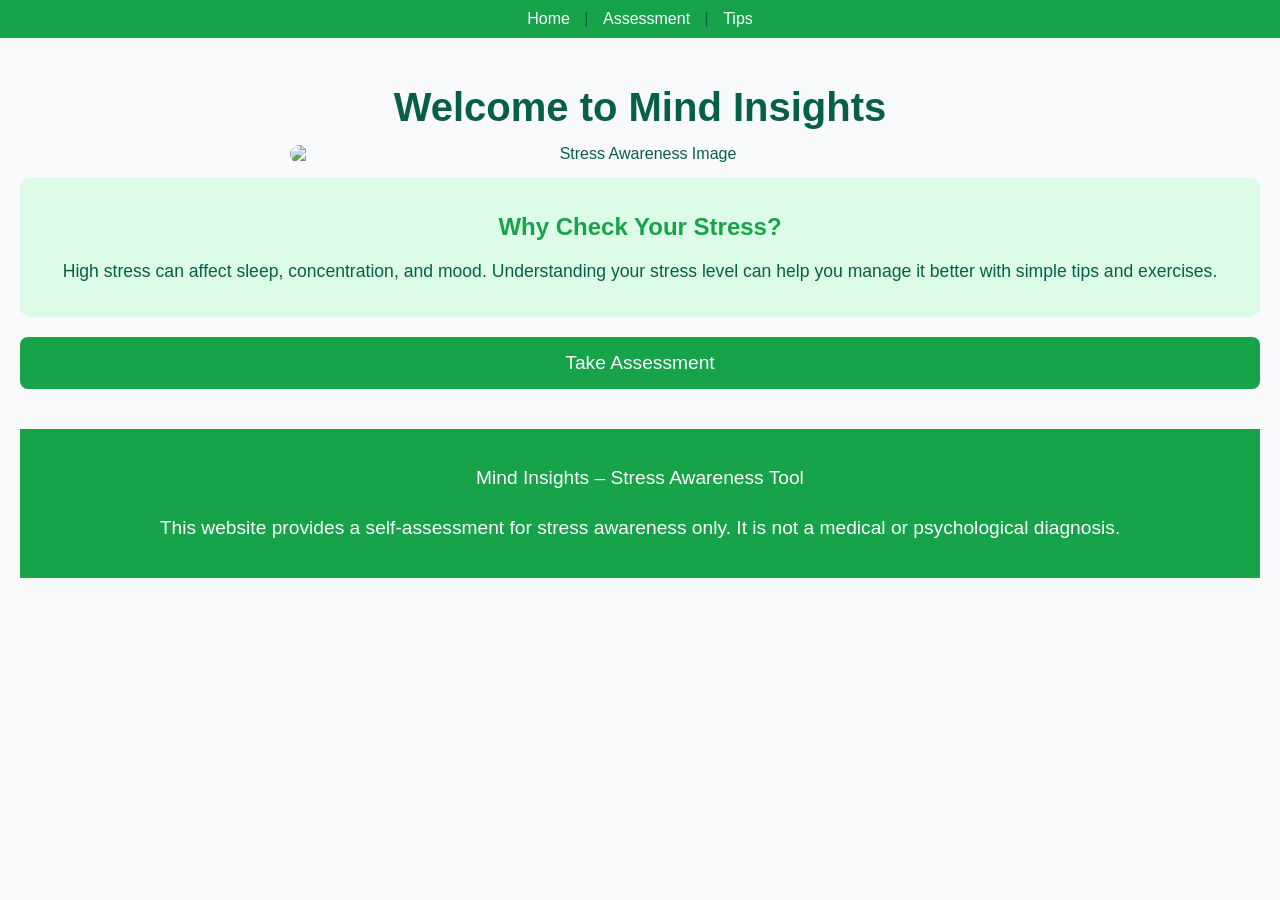
==== index.html @ a08ae41c "Update index.html" ====
<!DOCTYPE html>
<html>
<head>
  <title>Mind Insights - Home</title>
  <link rel="stylesheet" href="style.css">
  <style>
    /* Responsive adjustments for home page */
    .home-header h1 {
      font-size: 2.5rem; /* bigger for laptop */
      margin-bottom: 15px;
    }
    .home-header p {
      font-size: 1.2rem;
      line-height: 1.6;
    }
    .home-header img {
      width: 100%;
      max-width: 700px;
      height: auto;
      display: block;
      margin: 15px auto;
      border-radius: 10px;
    }
    .take-assessment-btn {
      margin: 20px auto;
      display: block;
      padding: 15px 25px;
      font-size: 1.2rem;
      background-color: #16a34a;
      color: white;
      border: none;
      border-radius: 8px;
      cursor: pointer;
      text-decoration: none;
      text-align: center;
    }
    .take-assessment-btn:hover {
      background-color: #15803d;
    }
    @media screen and (max-width: 600px) {
      .home-header h1 { font-size: 2rem; }
      .home-header p { font-size: 1rem; }
      .take-assessment-btn { font-size: 1rem; padding: 12px 20px; }
    }
    section.why-check p {
      font-size: 1.1rem;
      line-height: 1.5;
    }
  </style>
</head>
<body>
  <!-- Navigation Menu -->
  <nav>
    <a href="index.html">Home</a> |
    <a href="assessment.html">Assessment</a> |
    <a href="tips.html">Tips</a>
  </nav>

  <!-- Home Page Content -->
  <header class="home-header">
    <div style="width:100%; text-align:center;">
      <h1>Welcome to Mind Insights</h1>

      <!-- Home Page Image -->
      <img src="stress.png.jpeg" alt="Stress Awareness Image">

      <section class="why-check">
        <h2>Why Check Your Stress?</h2>
        <p>High stress can affect sleep, concentration, and mood. Understanding your stress level can help you manage it better with simple tips and exercises.</p>
      </section>

      <!-- Take Assessment Button -->
      <a href="assessment.html" class="take-assessment-btn">Take Assessment</a>

    </div>
    <footer style="margin-top:40px; padding:15px; background:#16a34a; color:white; text-align:center; font-size:0.9rem;">
  <p>Mind Insights – Stress Awareness Tool</p>
  <p>This website provides a self-assessment for stress awareness only. It is not a medical or psychological diagnosis.</p>
</footer>
  </header>
</body>
</html>
---- style.css ----
/* General Styles */
body {
  font-family: Arial, sans-serif;
  background-color: #f9fafb;
  color: #065f46;
  margin: 0;
  padding: 0;
}

/* Navigation Menu */
nav {
  background-color: #16a34a;
  padding: 10px;
  text-align: center;
}

nav a {
  color: white;
  text-decoration: none;
  margin: 0 10px;
  font-size: 1rem;
}

nav a:hover {
  text-decoration: underline;
}

/* Home & Tips Header */
header.home-header {
  padding: 20px;
  text-align: center;
}

/* Responsive Titles */
.home-header h1 {
  font-size: 2.5rem;
  margin-bottom: 15px;
}

header.home-header p {
  font-size: 1.2rem;
  line-height: 1.6;
}

/* Home Page Image Responsive */
header.home-header img {
  width: 100%;
  max-width: 700px;
  height: auto;
  display: block;
  margin: 15px auto;
  border-radius: 10px;
  object-fit: cover;
}

/* Take Assessment Button */
.take-assessment-btn, button {
  margin-top: 15px;
  padding: 12px 25px;
  font-size: 1.2rem;
  background-color: #16a34a; /* consistent green */
  color: white;
  border: none;
  border-radius: 8px;
  cursor: pointer;
  text-align: center;
}

.take-assessment-btn:hover, button:hover {
  background-color: #15803d; /* darker hover green */
}

/* Assessment Page Options Buttons */
.options button {
  display: block;
  width: 80%;
  max-width: 400px;
  padding: 12px;
  margin: 10px auto;
  font-size: 1rem;
  background: #4caf50; /* consistent green with progress bar */
  color: white;
  border: none;
  border-radius: 8px;
  cursor: pointer;
  transition: 0.2s;
}

/* Tips Page Styling */
header.home-header section {
  background-color: #dcfce7;
  padding: 15px;
  margin: 15px 0;
  border-radius: 10px;
}

header.home-header section h2 {
  color: #16a34a;
  margin-bottom: 8px;
}

header.home-header section p {
  color: #065f46;
  line-height: 1.5;
  font-size: 1.1rem;
}

/* Responsive adjustments for mobile */
@media screen and (max-width: 600px) {
  .home-header h1 { font-size: 2rem; }
  .home-header p { font-size: 1rem; }
  .take-assessment-btn, button { font-size: 1rem; padding: 12px 20px; }
  header.home-header section p { font-size: 1rem; }
}
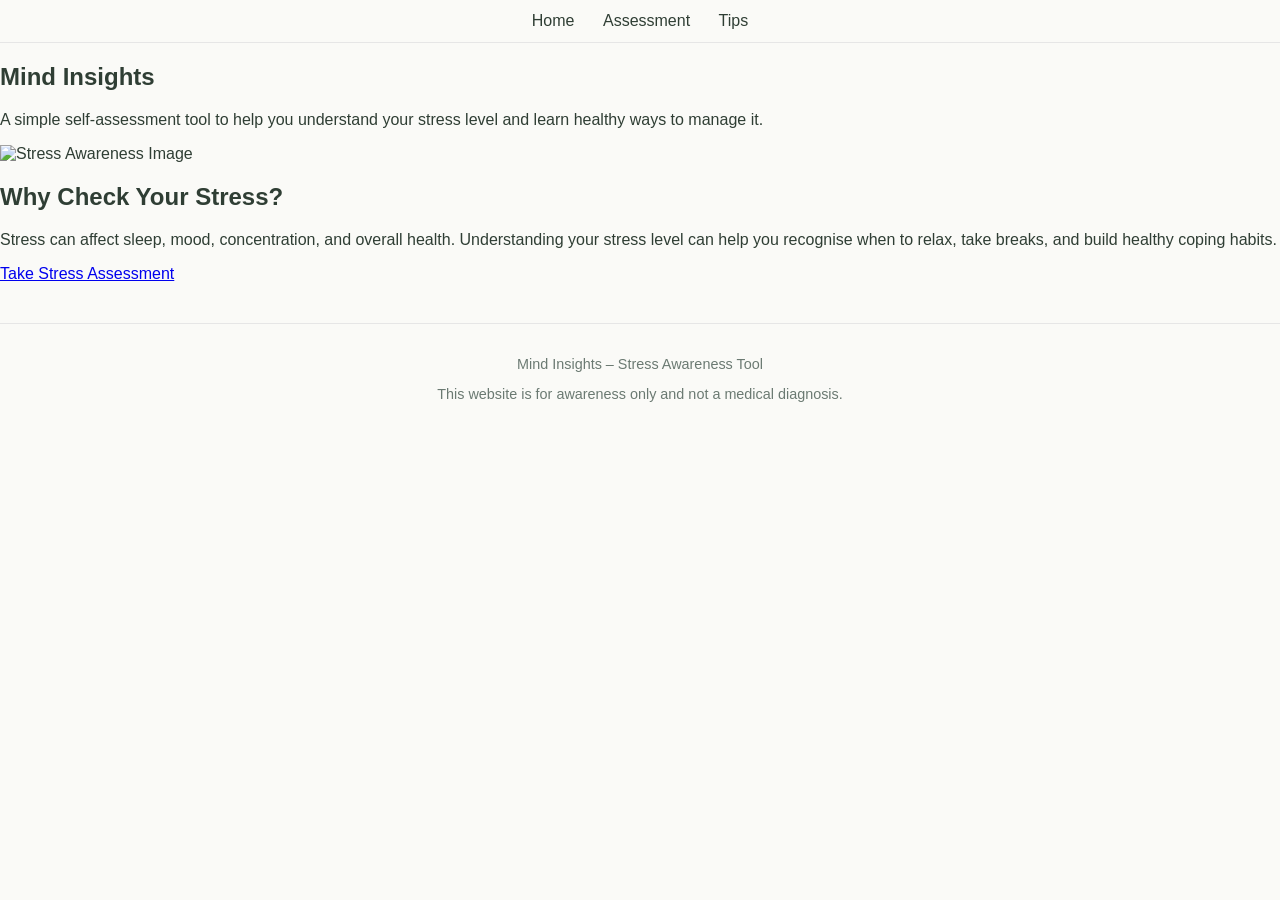
==== commit 2d46ab03: "Update index.html" ====
--- a/index.html
+++ b/index.html
@@ -1,82 +1,26 @@
-<!DOCTYPE html>
-<html>
+<!DOCTYPE html><html lang="en">
 <head>
-  <title>Mind Insights - Home</title>
-  <link rel="stylesheet" href="style.css">
-  <style>
-    /* Responsive adjustments for home page */
-    .home-header h1 {
-      font-size: 2.5rem; /* bigger for laptop */
-      margin-bottom: 15px;
-    }
-    .home-header p {
-      font-size: 1.2rem;
-      line-height: 1.6;
-    }
-    .home-header img {
-      width: 100%;
-      max-width: 700px;
-      height: auto;
-      display: block;
-      margin: 15px auto;
-      border-radius: 10px;
-    }
-    .take-assessment-btn {
-      margin: 20px auto;
-      display: block;
-      padding: 15px 25px;
-      font-size: 1.2rem;
-      background-color: #16a34a;
-      color: white;
-      border: none;
-      border-radius: 8px;
-      cursor: pointer;
-      text-decoration: none;
-      text-align: center;
-    }
-    .take-assessment-btn:hover {
-      background-color: #15803d;
-    }
-    @media screen and (max-width: 600px) {
-      .home-header h1 { font-size: 2rem; }
-      .home-header p { font-size: 1rem; }
-      .take-assessment-btn { font-size: 1rem; padding: 12px 20px; }
-    }
-    section.why-check p {
-      font-size: 1.1rem;
-      line-height: 1.5;
-    }
-  </style>
-</head>
-<body>
-  <!-- Navigation Menu -->
-  <nav>
-    <a href="index.html">Home</a> |
-    <a href="assessment.html">Assessment</a> |
-    <a href="tips.html">Tips</a>
-  </nav>
-
-  <!-- Home Page Content -->
-  <header class="home-header">
-    <div style="width:100%; text-align:center;">
-      <h1>Welcome to Mind Insights</h1>
-
-      <!-- Home Page Image -->
-      <img src="stress.png.jpeg" alt="Stress Awareness Image">
-
-      <section class="why-check">
-        <h2>Why Check Your Stress?</h2>
-        <p>High stress can affect sleep, concentration, and mood. Understanding your stress level can help you manage it better with simple tips and exercises.</p>
-      </section>
-
-      <!-- Take Assessment Button -->
-      <a href="assessment.html" class="take-assessment-btn">Take Assessment</a>
-
-    </div>
-    <footer style="margin-top:40px; padding:15px; background:#16a34a; color:white; text-align:center; font-size:0.9rem;">
-  <p>Mind Insights – Stress Awareness Tool</p>
-  <p>This website provides a self-assessment for stress awareness only. It is not a medical or psychological diagnosis.</p>
-</footer>
-  </header>
-</body>
+<meta charset="UTF-8">
+<meta name="viewport" content="width=device-width, initial-scale=1.0">
+<title>Mind Insights</title>
+<link rel="stylesheet" href="style.css">
+</head><body><nav class="navbar">
+<a href="index.html">Home</a>
+<a href="assessment.html">Assessment</a>
+<a href="tips.html">Tips</a>
+</nav><section class="home"><h1>Mind Insights</h1><p class="intro">
+A simple self-assessment tool to help you understand your stress level
+and learn healthy ways to manage it.
+</p><img src="stress.png.jpeg" alt="Stress Awareness Image" class="home-image"><div class="why-stress">
+<h2>Why Check Your Stress?</h2><p>
+Stress can affect sleep, mood, concentration, and overall health.
+Understanding your stress level can help you recognise when to relax,
+take breaks, and build healthy coping habits.
+</p>
+</div><a href="assessment.html" class="assessment-btn">
+Take Stress Assessment
+</a></section><footer>
+<p>Mind Insights – Stress Awareness Tool</p>
+<p>This website is for awareness only and not a medical diagnosis.</p>
+</footer></body>
 </html>
--- a/style.css
+++ b/style.css
@@ -1,114 +1,136 @@
-/* General Styles */
-body {
-  font-family: Arial, sans-serif;
-  background-color: #f9fafb;
-  color: #065f46;
-  margin: 0;
-  padding: 0;
+/* ===== Global Theme ===== */
+
+body{
+font-family: Arial, sans-serif;
+background:#FAFAF7;   /* off-white background */
+color:#2f3e34;
+margin:0;
+padding:0;
 }
 
-/* Navigation Menu */
-nav {
-  background-color: #16a34a;
-  padding: 10px;
-  text-align: center;
+/* ===== Navigation Bar ===== */
+
+nav{
+background:#FAFAF7;
+padding:12px;
+text-align:center;
+border-bottom:1px solid #e6e6e6;
 }
 
-nav a {
-  color: white;
-  text-decoration: none;
-  margin: 0 10px;
-  font-size: 1rem;
+nav a{
+color:#2f3e34;
+text-decoration:none;
+margin:0 12px;
+font-size:1rem;
+font-weight:500;
 }
 
-nav a:hover {
-  text-decoration: underline;
+nav a:hover{
+color:#7fbf9a;
 }
 
-/* Home & Tips Header */
-header.home-header {
-  padding: 20px;
-  text-align: center;
+/* ===== Header Section ===== */
+
+header.home-header{
+padding:30px;
+text-align:center;
 }
 
-/* Responsive Titles */
-.home-header h1 {
-  font-size: 2.5rem;
-  margin-bottom: 15px;
+/* Title */
+
+.home-header h1{
+font-size:2.4rem;
+margin-bottom:15px;
 }
 
-header.home-header p {
-  font-size: 1.2rem;
-  line-height: 1.6;
+/* Paragraph Text */
+
+header.home-header p{
+font-size:1.1rem;
+line-height:1.6;
+max-width:700px;
+margin:auto;
 }
 
-/* Home Page Image Responsive */
-header.home-header img {
-  width: 100%;
-  max-width: 700px;
-  height: auto;
-  display: block;
-  margin: 15px auto;
-  border-radius: 10px;
-  object-fit: cover;
+/* ===== Image ===== */
+
+header.home-header img{
+width:100%;
+max-width:650px;
+height:auto;
+display:block;
+margin:20px auto;
+border-radius:10px;
 }
 
-/* Take Assessment Button */
-.take-assessment-btn, button {
-  margin-top: 15px;
-  padding: 12px 25px;
-  font-size: 1.2rem;
-  background-color: #16a34a; /* consistent green */
-  color: white;
-  border: none;
-  border-radius: 8px;
-  cursor: pointer;
-  text-align: center;
+/* ===== Buttons ===== */
+
+.take-assessment-btn{
+display:inline-block;
+margin-top:20px;
+padding:10px 22px;
+font-size:1rem;
+background:#B7E4C7;   /* pastel green */
+color:#1b3a2f;
+border:none;
+border-radius:8px;
+cursor:pointer;
+text-decoration:none;
+transition:0.3s;
 }
 
-.take-assessment-btn:hover, button:hover {
-  background-color: #15803d; /* darker hover green */
+.take-assessment-btn:hover{
+background:#A5D6B8;
 }
 
-/* Assessment Page Options Buttons */
-.options button {
-  display: block;
-  width: 80%;
-  max-width: 400px;
-  padding: 12px;
-  margin: 10px auto;
-  font-size: 1rem;
-  background: #4caf50; /* consistent green with progress bar */
-  color: white;
-  border: none;
-  border-radius: 8px;
-  cursor: pointer;
-  transition: 0.2s;
+/* ===== Info Sections ===== */
+
+header.home-header section{
+background:#ffffff;
+padding:20px;
+margin:20px 0;
+border-radius:12px;
+box-shadow:0 2px 6px rgba(0,0,0,0.05);
 }
 
-/* Tips Page Styling */
-header.home-header section {
-  background-color: #dcfce7;
-  padding: 15px;
-  margin: 15px 0;
-  border-radius: 10px;
+header.home-header section h2{
+color:#2f3e34;
+margin-bottom:10px;
 }
 
-header.home-header section h2 {
-  color: #16a34a;
-  margin-bottom: 8px;
+header.home-header section p{
+color:#4a5a50;
+line-height:1.6;
+font-size:1.05rem;
 }
 
-header.home-header section p {
-  color: #065f46;
-  line-height: 1.5;
-  font-size: 1.1rem;
+/* ===== Footer ===== */
+
+footer{
+margin-top:40px;
+padding:18px;
+background:#FAFAF7;
+color:#6b7a72;
+text-align:center;
+font-size:0.9rem;
+border-top:1px solid #e6e6e6;
 }
 
-/* Responsive adjustments for mobile */
-@media screen and (max-width: 600px) {
-  .home-header h1 { font-size: 2rem; }
-  .home-header p { font-size: 1rem; }
-  .take-assessment-btn, button { font-size: 1rem; padding: 12px 20px; }
-  header.home-header section p { font-size: 1rem; }
+/* ===== Mobile ===== */
+
+@media screen and (max-width:600px){
+
+.home-header h1{
+font-size:2rem;
 }
+
+header.home-header p{
+font-size:1rem;
+}
+
+.take-assessment-btn{
+font-size:0.95rem;
+padding:9px 18px;
+}
+
+}
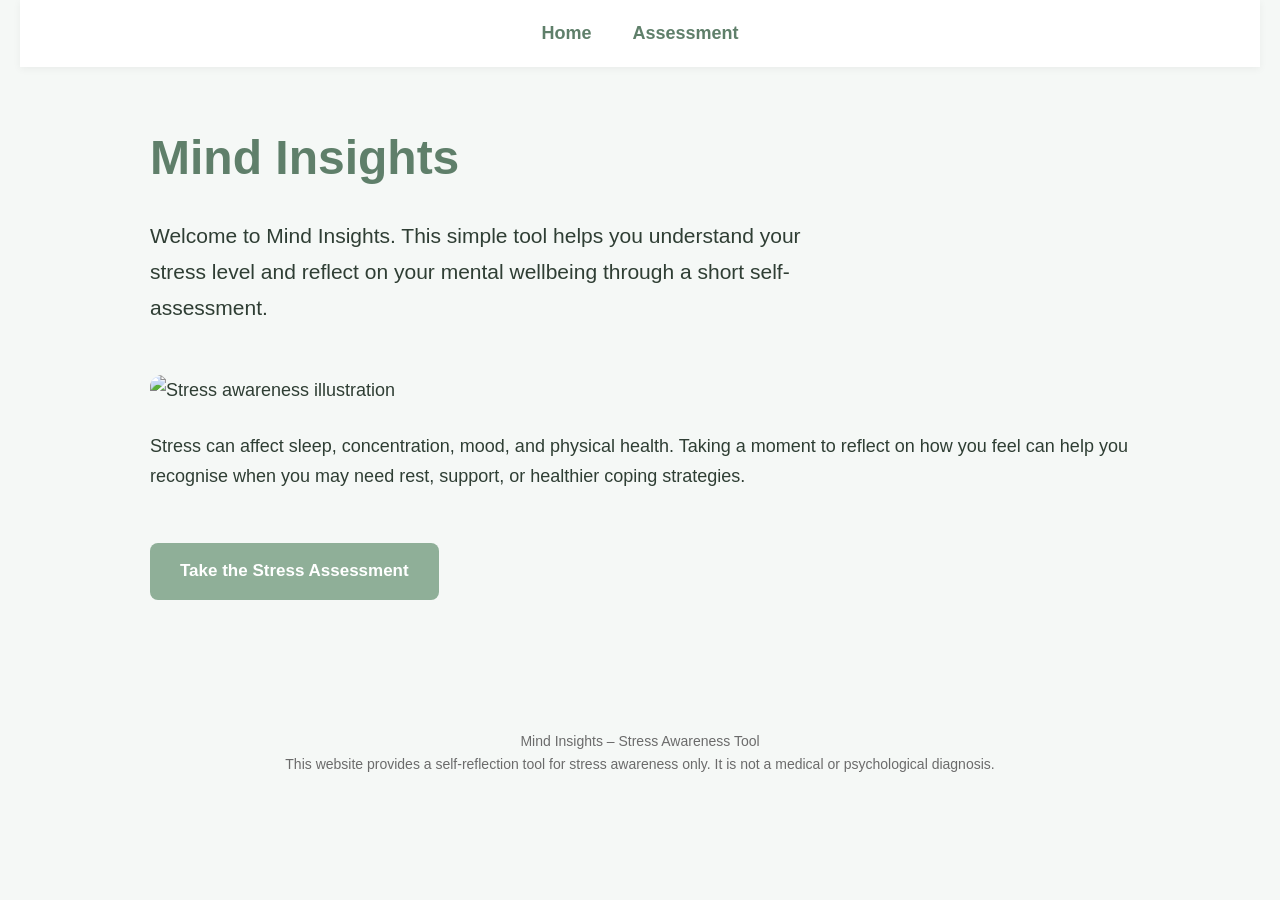
==== commit ccc47ffe: "Update index.html" ====
--- a/index.html
+++ b/index.html
@@ -1,26 +1,56 @@
-<!DOCTYPE html><html lang="en">
+<!DOCTYPE html>
+<html lang="en">
+
 <head>
 <meta charset="UTF-8">
 <meta name="viewport" content="width=device-width, initial-scale=1.0">
 <title>Mind Insights</title>
 <link rel="stylesheet" href="style.css">
-</head><body><nav class="navbar">
+</head>
+
+<body>
+
+<nav class="navbar">
 <a href="index.html">Home</a>
 <a href="assessment.html">Assessment</a>
-<a href="tips.html">Tips</a>
-</nav><section class="home"><h1>Mind Insights</h1><p class="intro">
-A simple self-assessment tool to help you understand your stress level
-and learn healthy ways to manage it.
-</p><img src="stress.png.jpeg" alt="Stress Awareness Image" class="home-image"><div class="why-stress">
-<h2>Why Check Your Stress?</h2><p>
-Stress can affect sleep, mood, concentration, and overall health.
-Understanding your stress level can help you recognise when to relax,
-take breaks, and build healthy coping habits.
+</nav>
+
+<section class="home">
+
+<h1>Mind Insights</h1>
+
+<p class="intro">
+Welcome to Mind Insights. This simple tool helps you understand your stress level
+and reflect on your mental wellbeing through a short self-assessment.
 </p>
-</div><a href="assessment.html" class="assessment-btn">
-Take Stress Assessment
-</a></section><footer>
+
+<img src="stress.png.jpeg" alt="Stress awareness illustration" class="home-image">
+
+<p>
+Stress can affect sleep, concentration, mood, and physical health.
+Taking a moment to reflect on how you feel can help you recognise when
+you may need rest, support, or healthier coping strategies.
+</p>
+
+<br>
+
+<a href="assessment.html" class="assessment-btn">
+Take the Stress Assessment
+</a>
+
+</section>
+
+<footer>
+
 <p>Mind Insights – Stress Awareness Tool</p>
-<p>This website is for awareness only and not a medical diagnosis.</p>
-</footer></body>
+
+<p>
+This website provides a self-reflection tool for stress awareness only.
+It is not a medical or psychological diagnosis.
+</p>
+
+</footer>
+
+</body>
+
 </html>
--- a/style.css
+++ b/style.css
@@ -1,136 +1,203 @@
-/* ===== Global Theme ===== */
-
-body{
-font-family: Arial, sans-serif;
-background:#FAFAF7;   /* off-white background */
-color:#2f3e34;
+/* Reset */
+
+*{
 margin:0;
 padding:0;
-}
-
-/* ===== Navigation Bar ===== */
-
-nav{
-background:#FAFAF7;
-padding:12px;
+box-sizing:border-box;
+font-family:Arial, Helvetica, sans-serif;
+}
+
+/* Body */
+
+body{
+background:#F5F8F6;
+color:#2f3e34;
+line-height:1.7;
+font-size:18px;
+padding:0 20px;
+}
+
+/* Navigation */
+
+.navbar{
+background:white;
+padding:18px;
+box-shadow:0 2px 8px rgba(0,0,0,0.05);
 text-align:center;
-border-bottom:1px solid #e6e6e6;
-}
-
-nav a{
-color:#2f3e34;
+}
+
+.navbar a{
+margin:0 18px;
 text-decoration:none;
-margin:0 12px;
-font-size:1rem;
-font-weight:500;
-}
-
-nav a:hover{
-color:#7fbf9a;
-}
-
-/* ===== Header Section ===== */
-
-header.home-header{
-padding:30px;
-text-align:center;
+color:#5F7F6A;
+font-weight:600;
+font-size:18px;
+}
+
+.navbar a:hover{
+color:#6F8F7A;
+}
+
+/* Main container */
+
+.home{
+max-width:1000px;
+margin:auto;
+padding:50px 10px;
+text-align:left;
 }
 
 /* Title */
 
-.home-header h1{
-font-size:2.4rem;
-margin-bottom:15px;
-}
-
-/* Paragraph Text */
-
-header.home-header p{
-font-size:1.1rem;
-line-height:1.6;
+h1{
+font-size:48px;
+margin-bottom:20px;
+color:#5F7F6A;
+}
+
+/* Intro text */
+
+.intro{
+font-size:21px;
+margin-bottom:25px;
 max-width:700px;
-margin:auto;
-}
-
-/* ===== Image ===== */
-
-header.home-header img{
-width:100%;
-max-width:650px;
-height:auto;
-display:block;
-margin:20px auto;
-border-radius:10px;
-}
-
-/* ===== Buttons ===== */
-
-.take-assessment-btn{
+}
+
+/* Image */
+
+.home-image{
+width:340px;
+margin:25px 0;
+border-radius:12px;
+}
+
+/* Buttons */
+
+.assessment-btn{
 display:inline-block;
 margin-top:20px;
-padding:10px 22px;
-font-size:1rem;
-background:#B7E4C7;   /* pastel green */
-color:#1b3a2f;
+padding:14px 30px;
+background:#8FAF98;
+color:white;
+text-decoration:none;
+border-radius:8px;
+font-weight:600;
+font-size:17px;
 border:none;
-border-radius:8px;
 cursor:pointer;
-text-decoration:none;
 transition:0.3s;
 }
 
-.take-assessment-btn:hover{
-background:#A5D6B8;
-}
-
-/* ===== Info Sections ===== */
-
-header.home-header section{
-background:#ffffff;
+.assessment-btn:hover{
+background:#6F8F7A;
+}
+
+/* Progress bar */
+
+.progress-container{
+width:100%;
+background:#E6EFEA;
+border-radius:10px;
+height:14px;
+margin:25px 0;
+overflow:hidden;
+}
+
+#progress-bar{
+height:100%;
+width:0%;
+background:linear-gradient(to right,#CFE2D6,#8FAF98,#6F8F7A);
+transition:width 0.4s ease;
+}
+
+/* Answers */
+
+#answers{
+display:flex;
+flex-direction:column;
+gap:14px;
+margin-top:20px;
+max-width:450px;
+}
+
+/* Result box */
+
+#result{
+background:#EEF4EF;
+padding:30px;
+border-radius:12px;
+margin-top:30px;
+max-width:600px;
+}
+
+/* Score */
+
+#score{
+font-size:26px;
+margin-bottom:10px;
+color:#5F7F6A;
+}
+
+/* Stress level */
+
+#stress-level{
+font-size:20px;
+margin-bottom:15px;
+color:#6F8F7A;
+}
+
+/* Tip */
+
+#tip{
+font-size:18px;
+line-height:1.6;
+max-width:500px;
+color:#333;
+}
+
+/* Name input */
+
+#username{
+padding:10px;
+border-radius:6px;
+border:1px solid #ccc;
+width:220px;
+font-size:16px;
+}
+
+/* Footer */
+
+footer{
+margin-top:60px;
 padding:20px;
-margin:20px 0;
-border-radius:12px;
-box-shadow:0 2px 6px rgba(0,0,0,0.05);
-}
-
-header.home-header section h2{
-color:#2f3e34;
-margin-bottom:10px;
-}
-
-header.home-header section p{
-color:#4a5a50;
-line-height:1.6;
-font-size:1.05rem;
-}
-
-/* ===== Footer ===== */
-
-footer{
-margin-top:40px;
-padding:18px;
-background:#FAFAF7;
-color:#6b7a72;
+font-size:14px;
+color:#6b6b6b;
 text-align:center;
-font-size:0.9rem;
-border-top:1px solid #e6e6e6;
-}
-
-/* ===== Mobile ===== */
-
-@media screen and (max-width:600px){
-
-.home-header h1{
-font-size:2rem;
-}
-
-header.home-header p{
-font-size:1rem;
-}
-
-.take-assessment-btn{
-font-size:0.95rem;
-padding:9px 18px;
-}
-
-}
+}
+
+/* Mobile adjustments */
+
+@media (max-width:768px){
+
+h1{
+font-size:34px;
+}
+
+.intro{
+font-size:18px;
+}
+
+.home{
+padding:30px 5px;
+}
+
+.home-image{
+width:250px;
+}
+
+.assessment-btn{
+width:100%;
+text-align:center;
+}
+
+}
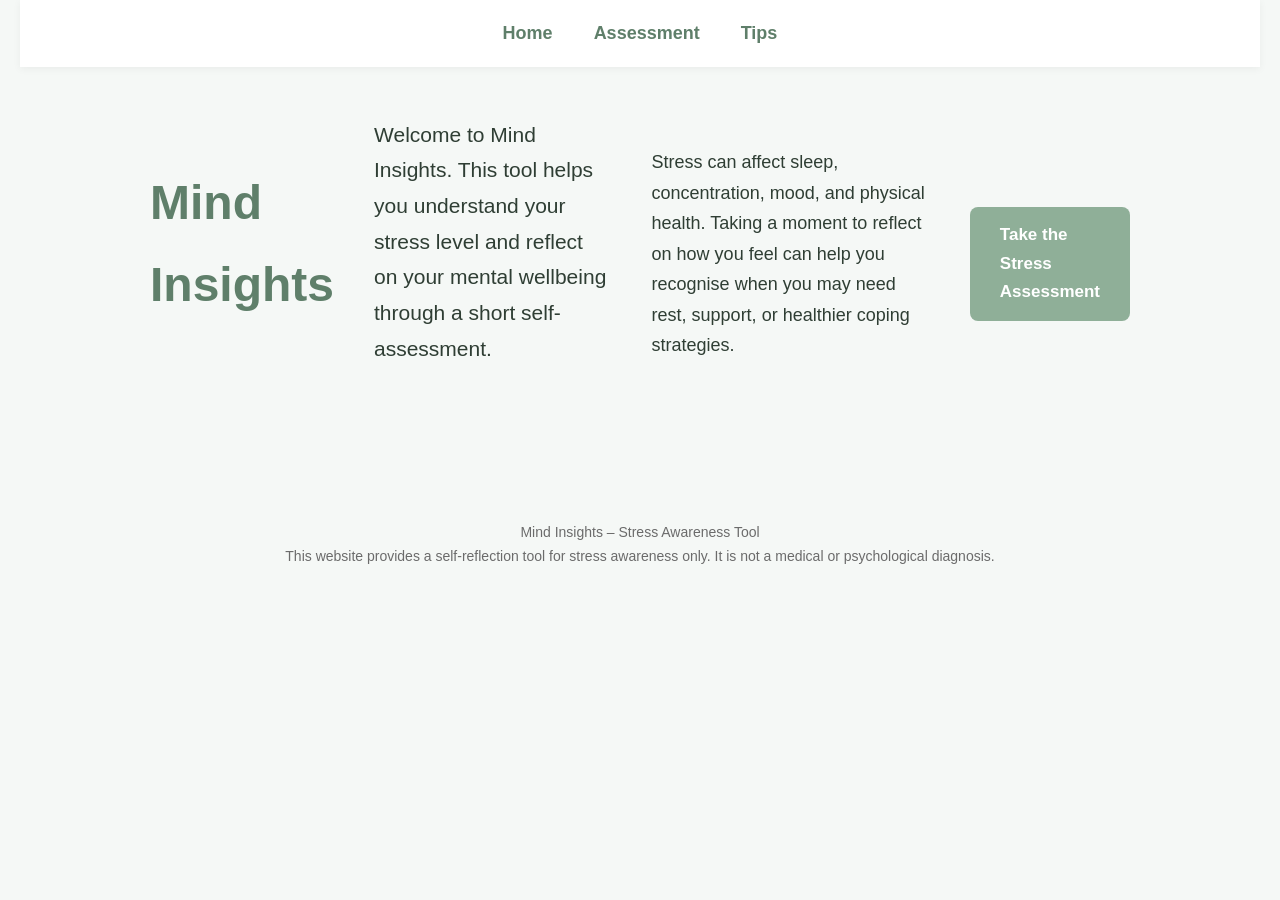
==== commit 0863f7f0: "Update index.html" ====
--- a/index.html
+++ b/index.html
@@ -1,56 +1,37 @@
 <!DOCTYPE html>
 <html lang="en">
-
 <head>
 <meta charset="UTF-8">
 <meta name="viewport" content="width=device-width, initial-scale=1.0">
 <title>Mind Insights</title>
 <link rel="stylesheet" href="style.css">
 </head>
-
 <body>
 
 <nav class="navbar">
-<a href="index.html">Home</a>
-<a href="assessment.html">Assessment</a>
+  <a href="index.html">Home</a>
+  <a href="assessment.html">Assessment</a>
+  <a href="tips.html">Tips</a>
 </nav>
 
 <section class="home">
+  <h1>Mind Insights</h1>
 
-<h1>Mind Insights</h1>
+  <p class="intro">
+    Welcome to Mind Insights. This tool helps you understand your stress level and reflect on your mental wellbeing through a short self-assessment.
+  </p>
 
-<p class="intro">
-Welcome to Mind Insights. This simple tool helps you understand your stress level
-and reflect on your mental wellbeing through a short self-assessment.
-</p>
+  <p>
+    Stress can affect sleep, concentration, mood, and physical health. Taking a moment to reflect on how you feel can help you recognise when you may need rest, support, or healthier coping strategies.
+  </p>
 
-<img src="stress.png.jpeg" alt="Stress awareness illustration" class="home-image">
-
-<p>
-Stress can affect sleep, concentration, mood, and physical health.
-Taking a moment to reflect on how you feel can help you recognise when
-you may need rest, support, or healthier coping strategies.
-</p>
-
-<br>
-
-<a href="assessment.html" class="assessment-btn">
-Take the Stress Assessment
-</a>
-
+  <a href="assessment.html" class="assessment-btn">Take the Stress Assessment</a>
 </section>
 
 <footer>
-
-<p>Mind Insights – Stress Awareness Tool</p>
-
-<p>
-This website provides a self-reflection tool for stress awareness only.
-It is not a medical or psychological diagnosis.
-</p>
-
+  <p>Mind Insights – Stress Awareness Tool</p>
+  <p>This website provides a self-reflection tool for stress awareness only. It is not a medical or psychological diagnosis.</p>
 </footer>
 
 </body>
-
 </html>
--- a/style.css
+++ b/style.css
@@ -201,3 +201,19 @@
 }
 
 }
+/* Homepage layout for larger screens */
+
+@media (min-width:900px){
+
+.home{
+display:flex;
+align-items:center;
+justify-content:space-between;
+gap:40px;
+}
+
+.home-image{
+width:380px;
+}
+
+}
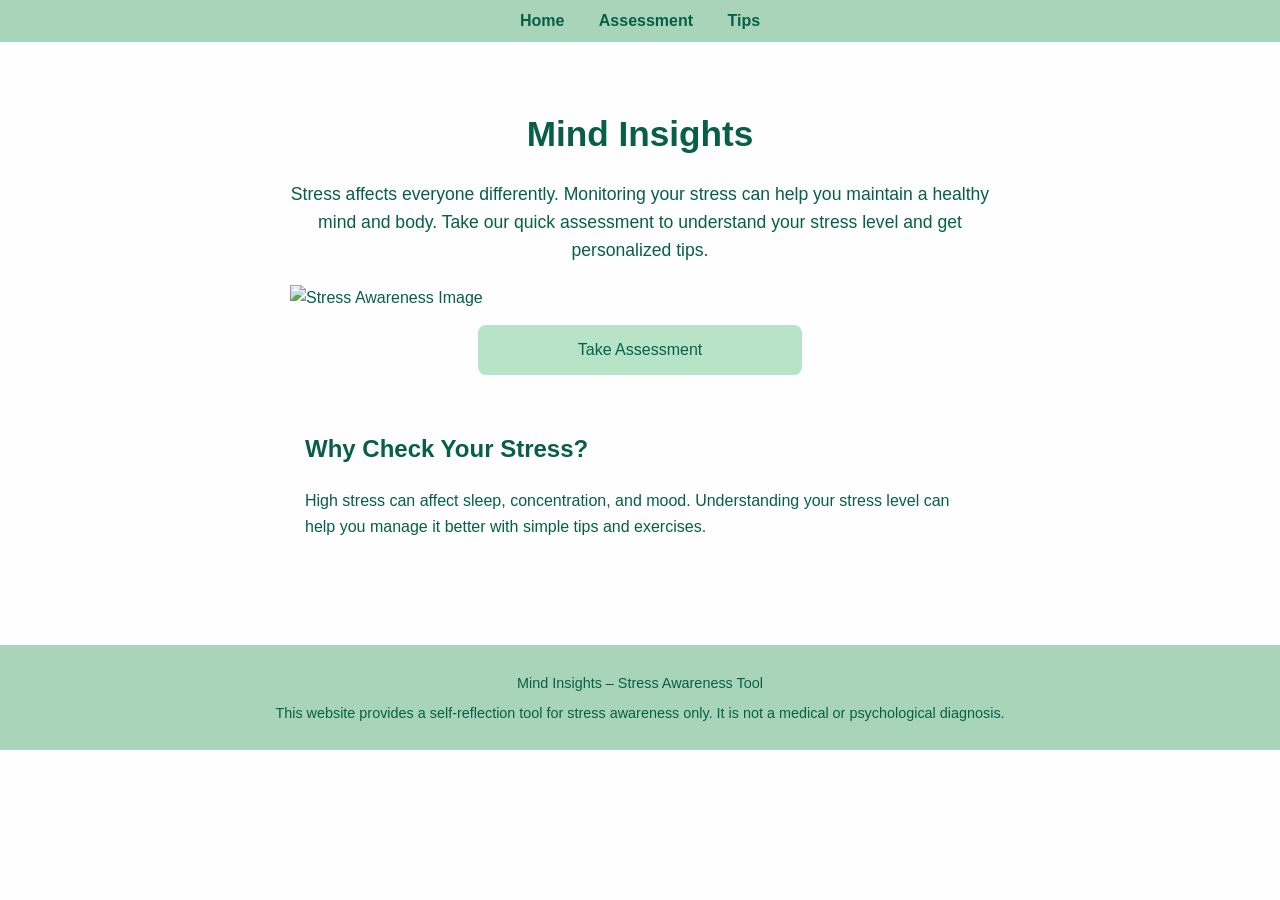
==== commit fa64b2af: "Update index.html" ====
--- a/index.html
+++ b/index.html
@@ -8,24 +8,29 @@
 </head>
 <body>
 
+<!-- Navigation -->
 <nav class="navbar">
   <a href="index.html">Home</a>
   <a href="assessment.html">Assessment</a>
   <a href="tips.html">Tips</a>
 </nav>
 
-<section class="home">
+<!-- Main Content -->
+<section class="home-section">
   <h1>Mind Insights</h1>
+  <p class="intro">Stress affects everyone differently. Monitoring your stress can help you maintain a healthy mind and body. Take our quick assessment to understand your stress level and get personalized tips.</p>
 
-  <p class="intro">
-    Welcome to Mind Insights. This tool helps you understand your stress level and reflect on your mental wellbeing through a short self-assessment.
-  </p>
+  <!-- Image -->
+  <img src="stress.png.jpeg" alt="Stress Awareness Image" class="home-img">
 
-  <p>
-    Stress can affect sleep, concentration, mood, and physical health. Taking a moment to reflect on how you feel can help you recognise when you may need rest, support, or healthier coping strategies.
-  </p>
+  <!-- Assessment Button -->
+  <a href="assessment.html" class="assessment-btn">Take Assessment</a>
 
-  <a href="assessment.html" class="assessment-btn">Take the Stress Assessment</a>
+  <!-- Extra Info -->
+  <section>
+    <h2>Why Check Your Stress?</h2>
+    <p>High stress can affect sleep, concentration, and mood. Understanding your stress level can help you manage it better with simple tips and exercises.</p>
+  </section>
 </section>
 
 <footer>
--- a/style.css
+++ b/style.css
@@ -1,219 +1,194 @@
-/* Reset */
-
-*{
-margin:0;
-padding:0;
-box-sizing:border-box;
-font-family:Arial, Helvetica, sans-serif;
+/* ---------- General Styles ---------- */
+body {
+  font-family: Arial, sans-serif;
+  background-color: #fefefe; /* off-white */
+  color: #065f46; /* dark green text */
+  margin: 0;
+  padding: 0;
 }
 
-/* Body */
-
-body{
-background:#F5F8F6;
-color:#2f3e34;
-line-height:1.7;
-font-size:18px;
-padding:0 20px;
+.navbar {
+  background-color: #a8d5ba; /* pastel green navbar */
+  padding: 12px 0;
+  text-align: center;
 }
 
-/* Navigation */
-
-.navbar{
-background:white;
-padding:18px;
-box-shadow:0 2px 8px rgba(0,0,0,0.05);
-text-align:center;
+.navbar a {
+  color: #065f46;
+  text-decoration: none;
+  margin: 0 15px;
+  font-weight: bold;
 }
 
-.navbar a{
-margin:0 18px;
-text-decoration:none;
-color:#5F7F6A;
-font-weight:600;
-font-size:18px;
+.navbar a:hover {
+  text-decoration: underline;
 }
 
-.navbar a:hover{
-color:#6F8F7A;
+/* ---------- Sections ---------- */
+section {
+  max-width: 700px;
+  margin: 20px auto;
+  padding: 15px;
+  line-height: 1.6;
 }
 
-/* Main container */
-
-.home{
-max-width:1000px;
-margin:auto;
-padding:50px 10px;
-text-align:left;
+h1 {
+  font-size: 2.2rem;
+  text-align: center;
+  margin-bottom: 15px;
 }
 
-/* Title */
-
-h1{
-font-size:48px;
-margin-bottom:20px;
-color:#5F7F6A;
+p.intro {
+  font-size: 1.1rem;
+  margin-bottom: 20px;
+  text-align: center;
 }
 
-/* Intro text */
-
-.intro{
-font-size:21px;
-margin-bottom:25px;
-max-width:700px;
+/* ---------- Assessment & Quiz ---------- */
+input[type="text"] {
+  width: 90%;
+  max-width: 400px;
+  padding: 12px;
+  font-size: 1rem;
+  margin-bottom: 15px;
+  border-radius: 5px;
+  border: 1px solid #ccc;
+  display: block;
+  margin-left: auto;
+  margin-right: auto;
 }
 
-/* Image */
-
-.home-image{
-width:340px;
-margin:25px 0;
-border-radius:12px;
+#progressContainer {
+  width: 90%;
+  max-width: 500px;
+  height: 20px;
+  background-color: #e0f2e9; /* very light green */
+  border-radius: 10px;
+  margin: 15px auto;
+  overflow: hidden;
 }
 
-/* Buttons */
-
-.assessment-btn{
-display:inline-block;
-margin-top:20px;
-padding:14px 30px;
-background:#8FAF98;
-color:white;
-text-decoration:none;
-border-radius:8px;
-font-weight:600;
-font-size:17px;
-border:none;
-cursor:pointer;
-transition:0.3s;
+#progressBar {
+  height: 100%;
+  width: 0%;
+  border-radius: 10px 0 0 10px;
+  transition: width 0.6s ease, background 0.3s ease;
 }
 
-.assessment-btn:hover{
-background:#6F8F7A;
+.question {
+  font-size: 1.4rem;
+  margin: 20px 0 15px 0;
+  text-align: center;
 }
 
-/* Progress bar */
-
-.progress-container{
-width:100%;
-background:#E6EFEA;
-border-radius:10px;
-height:14px;
-margin:25px 0;
-overflow:hidden;
+.options button {
+  display: block;
+  width: 90%;
+  max-width: 400px;
+  margin: 10px auto;
+  padding: 12px;
+  font-size: 1rem;
+  background-color: #b7e4c7; /* soft pastel green */
+  color: #065f46;
+  border: none;
+  border-radius: 8px;
+  cursor: pointer;
+  transition: background 0.3s ease;
 }
 
-#progress-bar{
-height:100%;
-width:0%;
-background:linear-gradient(to right,#CFE2D6,#8FAF98,#6F8F7A);
-transition:width 0.4s ease;
+.options button:hover {
+  background-color: #9fd8a2; /* slightly darker on hover */
 }
 
-/* Answers */
-
-#answers{
-display:flex;
-flex-direction:column;
-gap:14px;
-margin-top:20px;
-max-width:450px;
+.assessment-btn {
+  display: block;
+  width: 90%;
+  max-width: 300px;
+  margin: 15px auto;
+  padding: 12px;
+  font-size: 1rem;
+  background-color: #b7e4c7;
+  color: #065f46;
+  border: none;
+  border-radius: 8px;
+  cursor: pointer;
+  text-align: center;
+  text-decoration: none;
 }
 
-/* Result box */
-
-#result{
-background:#EEF4EF;
-padding:30px;
-border-radius:12px;
-margin-top:30px;
-max-width:600px;
+.assessment-btn:hover {
+  background-color: #9fd8a2;
 }
 
-/* Score */
-
-#score{
-font-size:26px;
-margin-bottom:10px;
-color:#5F7F6A;
+/* ---------- Result ---------- */
+#result {
+  text-align: center;
+  margin-top: 20px;
 }
 
-/* Stress level */
-
-#stress-level{
-font-size:20px;
-margin-bottom:15px;
-color:#6F8F7A;
+#score {
+  font-size: 1.3rem;
+  margin-bottom: 10px;
 }
 
-/* Tip */
-
-#tip{
-font-size:18px;
-line-height:1.6;
-max-width:500px;
-color:#333;
+#stress-level {
+  font-weight: bold;
+  margin-bottom: 8px;
 }
 
-/* Name input */
-
-#username{
-padding:10px;
-border-radius:6px;
-border:1px solid #ccc;
-width:220px;
-font-size:16px;
+#tip {
+  font-size: 1rem;
+  margin-bottom: 15px;
+  line-height: 1.5;
 }
 
-/* Footer */
-
-footer{
-margin-top:60px;
-padding:20px;
-font-size:14px;
-color:#6b6b6b;
-text-align:center;
+/* ---------- Disclaimer ---------- */
+#disclaimer {
+  font-size: 0.85rem;
+  color: #555;
+  text-align: center;
+  margin-top: 25px;
 }
 
-/* Mobile adjustments */
-
-@media (max-width:768px){
-
-h1{
-font-size:34px;
+/* ---------- Tips Page ---------- */
+header.home-header section {
+  padding: 15px;
+  margin: 20px auto;
 }
 
-.intro{
-font-size:18px;
+header.home-header section h2 {
+  color: #065f46;
+  margin-bottom: 8px;
 }
 
-.home{
-padding:30px 5px;
+header.home-header section p {
+  color: #065f46;
+  margin-bottom: 12px;
+  line-height: 1.5;
 }
 
-.home-image{
-width:250px;
+/* ---------- Footer ---------- */
+footer {
+  margin-top: 40px;
+  padding: 15px;
+  background-color: #a8d5ba; /* pastel green */
+  color: #065f46;
+  text-align: center;
+  font-size: 0.9rem;
 }
 
-.assessment-btn{
-width:100%;
-text-align:center;
+/* ---------- Responsive ---------- */
+@media screen and (max-width: 600px) {
+  h1 {
+    font-size: 1.8rem;
+  }
+
+  .question {
+    font-size: 1.2rem;
+  }
+
+  .options button, .assessment-btn {
+    width: 95%;
+    font-size: 0.95rem;
+  }
 }
-
-}
-/* Homepage layout for larger screens */
-
-@media (min-width:900px){
-
-.home{
-display:flex;
-align-items:center;
-justify-content:space-between;
-gap:40px;
-}
-
-.home-image{
-width:380px;
-}
-
-}
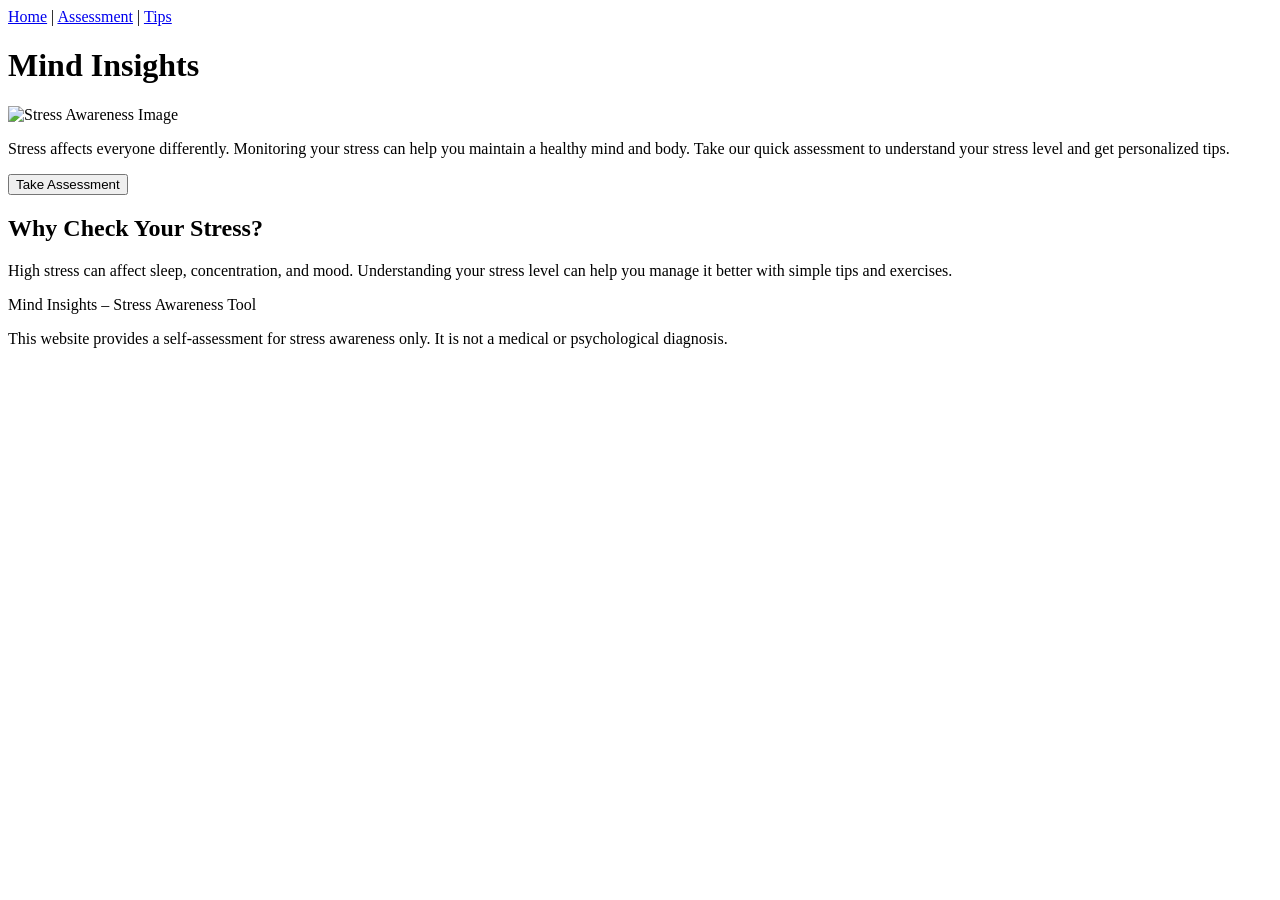
==== commit ce956c15: "Update index.html" ====
--- a/index.html
+++ b/index.html
@@ -4,38 +4,40 @@
 <meta charset="UTF-8">
 <meta name="viewport" content="width=device-width, initial-scale=1.0">
 <title>Mind Insights</title>
-<link rel="stylesheet" href="style.css">
+<link rel="stylesheet" href="style_final.css">
 </head>
 <body>
 
-<!-- Navigation -->
-<nav class="navbar">
-  <a href="index.html">Home</a>
-  <a href="assessment.html">Assessment</a>
+<!-- Navigation Menu -->
+<nav>
+  <a href="index.html">Home</a> |
+  <a href="assessment.html">Assessment</a> |
   <a href="tips.html">Tips</a>
 </nav>
 
-<!-- Main Content -->
-<section class="home-section">
+<!-- Home Page Content -->
+<header class="home-header">
   <h1>Mind Insights</h1>
-  <p class="intro">Stress affects everyone differently. Monitoring your stress can help you maintain a healthy mind and body. Take our quick assessment to understand your stress level and get personalized tips.</p>
 
-  <!-- Image -->
-  <img src="stress.png.jpeg" alt="Stress Awareness Image" class="home-img">
+  <!-- Home Page Image -->
+  <img src="stress.png.jpeg" alt="Stress Awareness Image">
+
+  <p>Stress affects everyone differently. Monitoring your stress can help you maintain a healthy mind and body. Take our quick assessment to understand your stress level and get personalized tips.</p>
 
   <!-- Assessment Button -->
-  <a href="assessment.html" class="assessment-btn">Take Assessment</a>
+  <a href="assessment.html"><button class="assessment-btn">Take Assessment</button></a>
 
-  <!-- Extra Info -->
+  <!-- Optional extra info -->
   <section>
     <h2>Why Check Your Stress?</h2>
     <p>High stress can affect sleep, concentration, and mood. Understanding your stress level can help you manage it better with simple tips and exercises.</p>
   </section>
-</section>
+</header>
 
+<!-- Footer / Disclaimer -->
 <footer>
   <p>Mind Insights – Stress Awareness Tool</p>
-  <p>This website provides a self-reflection tool for stress awareness only. It is not a medical or psychological diagnosis.</p>
+  <p>This website provides a self-assessment for stress awareness only. It is not a medical or psychological diagnosis.</p>
 </footer>
 
 </body>
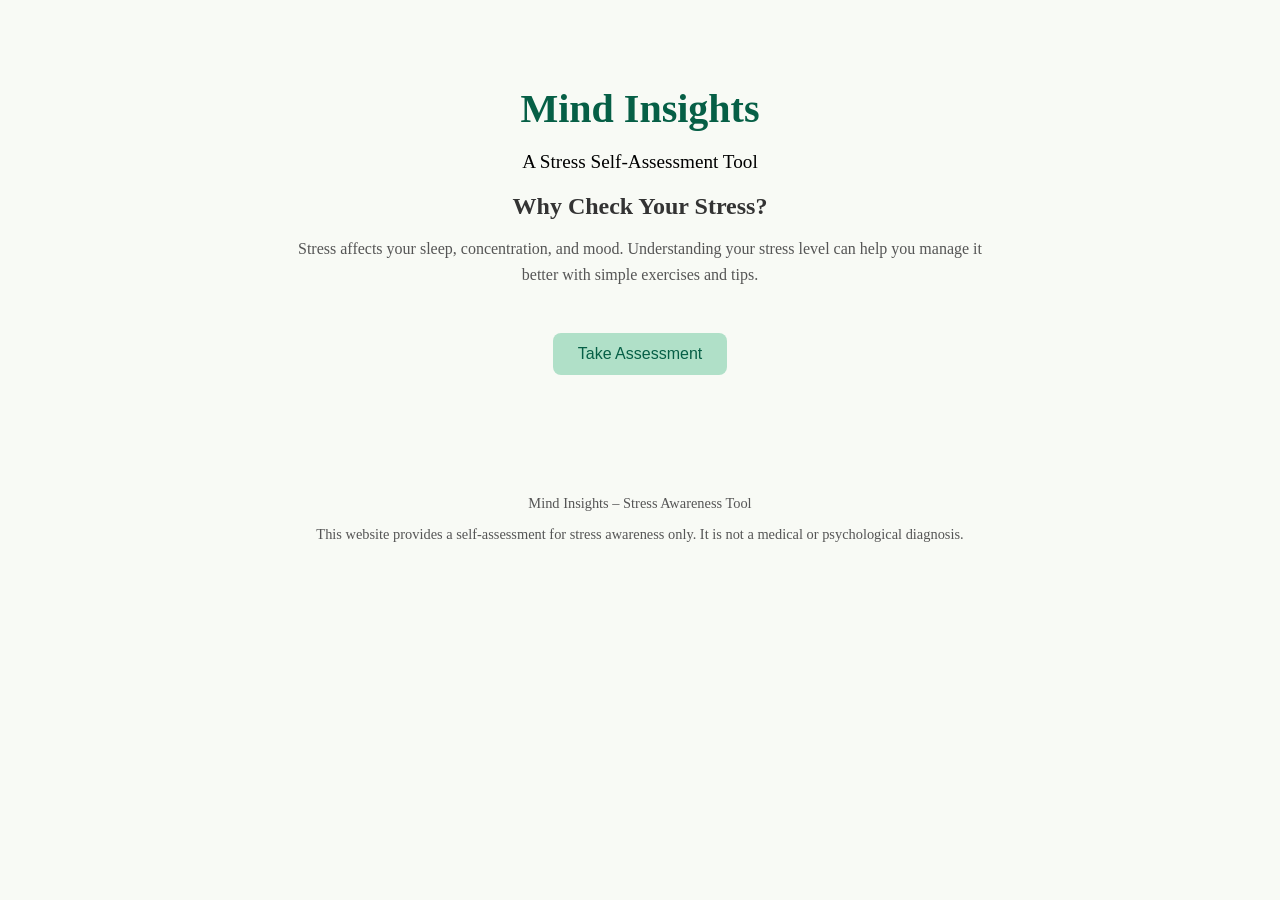
==== commit 309efaf9: "Update index.html" ====
--- a/index.html
+++ b/index.html
@@ -6,36 +6,23 @@
 <title>Mind Insights</title>
 <link rel="stylesheet" href="style_final.css">
 </head>
-<body>
+<body style="background:#f8faf5;">
 
-<!-- Navigation Menu -->
-<nav>
-  <a href="index.html">Home</a> |
-  <a href="assessment.html">Assessment</a> |
-  <a href="tips.html">Tips</a>
-</nav>
+<div style="text-align:center; padding:50px 20px;">
+  <h1 style="color:#065f46; font-size:2.5rem; margin-bottom:10px;">Mind Insights</h1>
+  <p style="font-size:1.2rem; margin-bottom:20px; color:#000;">A Stress Self-Assessment Tool</p>
 
-<!-- Home Page Content -->
-<header class="home-header">
-  <h1>Mind Insights</h1>
+  <section style="max-width:700px; margin:0 auto; text-align:center;">
+    <h2 style="color:#333; margin-bottom:10px;">Why Check Your Stress?</h2>
+    <p style="color:#555; line-height:1.6;">Stress affects your sleep, concentration, and mood. Understanding your stress level can help you manage it better with simple exercises and tips.</p>
+  </section>
 
-  <!-- Home Page Image -->
-  <img src="stress.png.jpeg" alt="Stress Awareness Image">
+  <a href="assessment.html">
+    <button style="margin-top:30px; padding:12px 25px; font-size:1rem; background:#b0e0c8; color:#065f46; border:none; border-radius:8px; cursor:pointer;">Take Assessment</button>
+  </a>
+</div>
 
-  <p>Stress affects everyone differently. Monitoring your stress can help you maintain a healthy mind and body. Take our quick assessment to understand your stress level and get personalized tips.</p>
-
-  <!-- Assessment Button -->
-  <a href="assessment.html"><button class="assessment-btn">Take Assessment</button></a>
-
-  <!-- Optional extra info -->
-  <section>
-    <h2>Why Check Your Stress?</h2>
-    <p>High stress can affect sleep, concentration, and mood. Understanding your stress level can help you manage it better with simple tips and exercises.</p>
-  </section>
-</header>
-
-<!-- Footer / Disclaimer -->
-<footer>
+<footer style="margin-top:40px; padding:15px; color:#555; text-align:center; font-size:0.9rem;">
   <p>Mind Insights – Stress Awareness Tool</p>
   <p>This website provides a self-assessment for stress awareness only. It is not a medical or psychological diagnosis.</p>
 </footer>
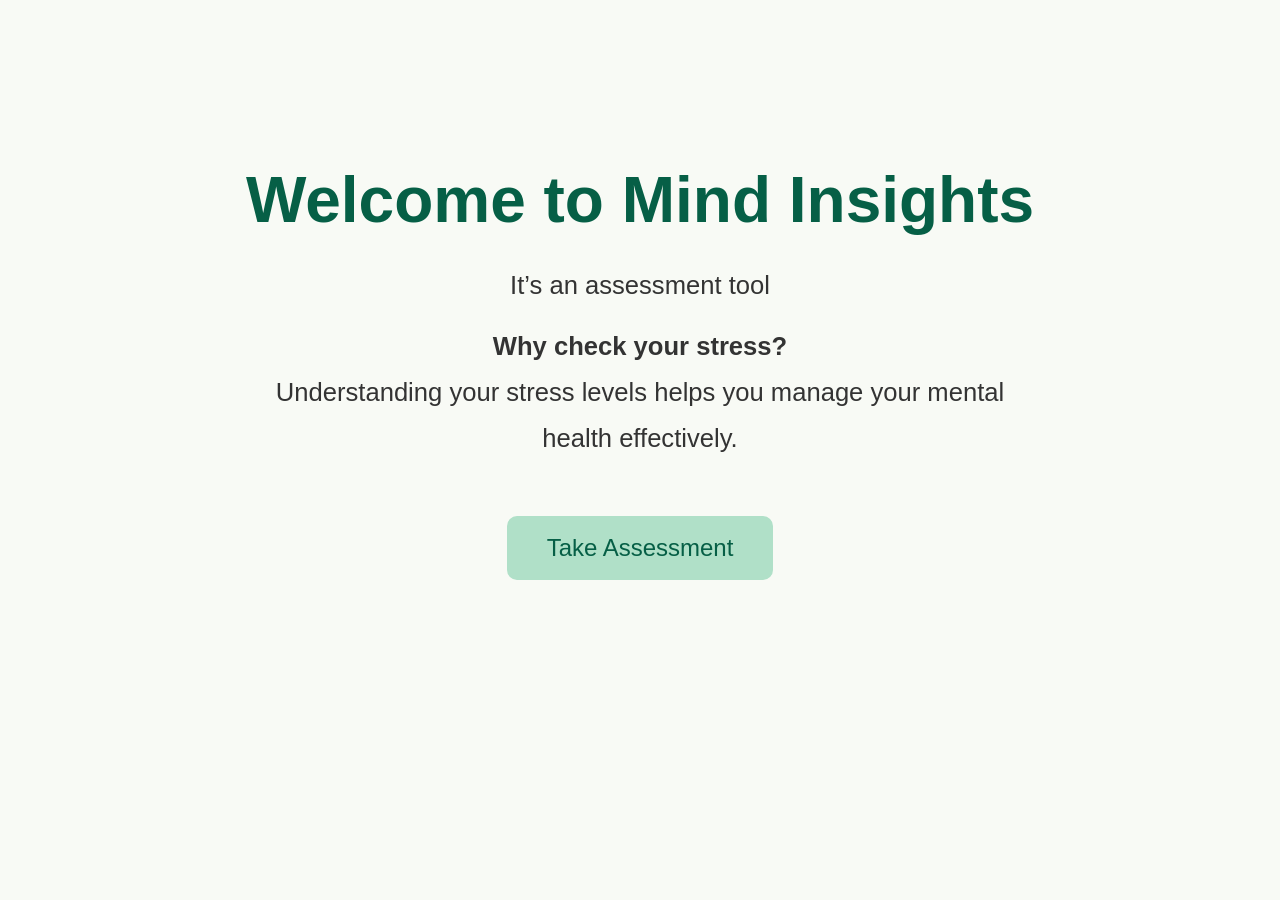
==== commit d8885b2b: "Update index.html" ====
--- a/index.html
+++ b/index.html
@@ -4,28 +4,66 @@
 <meta charset="UTF-8">
 <meta name="viewport" content="width=device-width, initial-scale=1.0">
 <title>Mind Insights</title>
-<link rel="stylesheet" href="style_final.css">
+<style>
+body {
+  background:#f8faf5;
+  font-family:sans-serif;
+  margin:0;
+  padding:0;
+  color:#222;
+  text-align:center;
+}
+.container {
+  max-width:800px;
+  margin:100px auto;
+  padding:20px;
+}
+
+/* Headline */
+h1 {
+  color:#065f46;
+  font-size:4rem;
+  margin-bottom:25px;
+}
+
+/* Subtext */
+p {
+  font-size:1.6rem;
+  margin:15px 0;
+  color:#333;
+  line-height:1.8;
+}
+
+/* Assessment Button */
+#assessmentBtn {
+  margin-top:40px;
+  padding:18px 40px;
+  font-size:1.5rem;
+  border:none;
+  border-radius:10px;
+  cursor:pointer;
+  background:#b0e0c8;
+  color:#065f46;
+  transition:0.2s;
+}
+#assessmentBtn:hover {
+  background:#9dd4b0;
+}
+
+/* Responsive */
+@media screen and (max-width:768px){
+  h1 { font-size:2.8rem; }
+  p { font-size:1.3rem; }
+  #assessmentBtn { font-size:1.2rem; padding:15px 30px; }
+}
+</style>
 </head>
-<body style="background:#f8faf5;">
-
-<div style="text-align:center; padding:50px 20px;">
-  <h1 style="color:#065f46; font-size:2.5rem; margin-bottom:10px;">Mind Insights</h1>
-  <p style="font-size:1.2rem; margin-bottom:20px; color:#000;">A Stress Self-Assessment Tool</p>
-
-  <section style="max-width:700px; margin:0 auto; text-align:center;">
-    <h2 style="color:#333; margin-bottom:10px;">Why Check Your Stress?</h2>
-    <p style="color:#555; line-height:1.6;">Stress affects your sleep, concentration, and mood. Understanding your stress level can help you manage it better with simple exercises and tips.</p>
-  </section>
-
-  <a href="assessment.html">
-    <button style="margin-top:30px; padding:12px 25px; font-size:1rem; background:#b0e0c8; color:#065f46; border:none; border-radius:8px; cursor:pointer;">Take Assessment</button>
-  </a>
+<body>
+<div class="container">
+  <h1>Welcome to Mind Insights</h1>
+  <p>It’s an assessment tool</p>
+  <p><strong>Why check your stress?</strong><br>Understanding your stress levels helps you manage your mental health effectively.</p>
+  <button id="assessmentBtn" onclick="window.location.href='assessment.html'">Take Assessment</button>
 </div>
-
-<footer style="margin-top:40px; padding:15px; color:#555; text-align:center; font-size:0.9rem;">
-  <p>Mind Insights – Stress Awareness Tool</p>
-  <p>This website provides a self-assessment for stress awareness only. It is not a medical or psychological diagnosis.</p>
-</footer>
-
 </body>
 </html>
